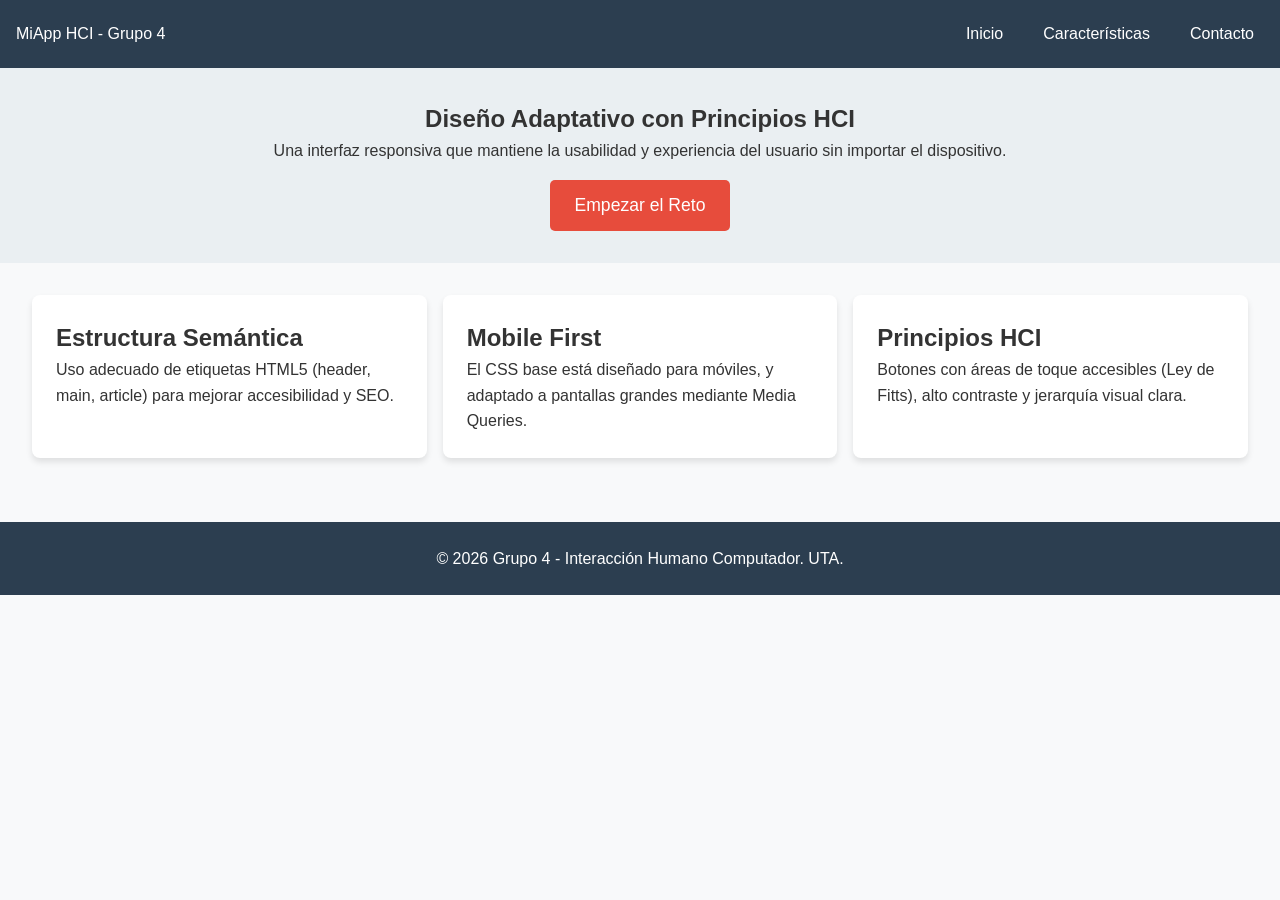
==== index.html @ d3c6aec3 "feat: implementacion inicial APE 5 - HTML semantico y CSS Mobile First" ====
<!DOCTYPE html>
<html lang="es">
<head>
    <meta charset="UTF-8">
    <meta name="viewport" content="width=device-width, initial-scale=1.0">
    <title>Ejemplo APE 5 - Interfaz Web</title>
    <link rel="stylesheet" href="css/styles.css">
</head>
<body>
    <header>
        <nav class="navbar">
            <div class="logo">MiApp HCI - Grupo 4</div>
            <ul class="nav-links">
                <li><a href="#inicio">Inicio</a></li>
                <li><a href="#caracteristicas">Características</a></li>
                <li><a href="#contacto">Contacto</a></li>
            </ul>
        </nav>
    </header>

    <main>
        <section id="inicio" class="hero">
            <h1>Diseño Adaptativo con Principios HCI</h1>
            <p>Una interfaz responsiva que mantiene la usabilidad y experiencia del usuario sin importar el dispositivo.</p>
            <button class="cta-button">Empezar el Reto</button>
        </section>

        <section id="caracteristicas" class="features">
            <article class="card">
                <h2>Estructura Semántica</h2>
                <p>Uso adecuado de etiquetas HTML5 (header, main, article) para mejorar accesibilidad y SEO.</p>
            </article>
            <article class="card">
                <h2>Mobile First</h2>
                <p>El CSS base está diseñado para móviles, y adaptado a pantallas grandes mediante Media Queries.</p>
            </article>
            <article class="card">
                <h2>Principios HCI</h2>
                <p>Botones con áreas de toque accesibles (Ley de Fitts), alto contraste y jerarquía visual clara.</p>
            </article>
        </section>
    </main>

    <footer>
        <p>&copy; 2026 Grupo 4 - Interacción Humano Computador. UTA.</p>
    </footer>
</body>
</html>
---- css/styles.css ----
/* Variables para mantener consistencia (HCI: prevención de errores y estándares) */
:root {
    --primary-color: #2c3e50;
    --accent-color: #e74c3c;
    --bg-color: #f8f9fa;
    --text-color: #333333;
    --card-bg: #ffffff;
    --spacing-unit: 1rem;
}

/* Reset básico */
* {
    margin: 0;
    padding: 0;
    box-sizing: border-box;
}

body {
    font-family: 'Segoe UI', Tahoma, Geneva, Verdana, sans-serif;
    background-color: var(--bg-color);
    color: var(--text-color);
    line-height: 1.6;
}

/* =========================================
   1. DISEÑO MOBILE FIRST (Resoluciones pequeñas)
   ========================================= */

header {
    background-color: var(--primary-color);
    color: white;
    padding: var(--spacing-unit);
}

.navbar {
    display: flex;
    flex-direction: column;
    align-items: center;
    gap: 10px;
}

.nav-links {
    list-style: none;
    display: flex;
    flex-direction: column;
    width: 100%;
    text-align: center;
}

.nav-links li {
    width: 100%;
}

.nav-links a {
    color: white;
    text-decoration: none;
    display: block;
    padding: 12px 0;
    /* HCI: Área de toque grande (Ley de Fitts) para dedos en móviles */
    border-bottom: 1px solid rgba(255,255,255,0.1);
}

.hero {
    text-align: center;
    padding: 2rem 1rem;
    background-color: #eaeff2;
}

.cta-button {
    background-color: var(--accent-color);
    color: white;
    border: none;
    padding: 15px 24px;
    font-size: 1.1rem;
    border-radius: 5px;
    cursor: pointer;
    margin-top: 1rem;
    /* HCI: Botón ancho en móvil para fácil acceso táctil */
    width: 100%; 
    transition: background-color 0.3s ease;
}

.cta-button:hover {
    background-color: #c0392b;
}

.features {
    display: flex;
    flex-direction: column;
    padding: 1rem;
    gap: 1rem;
}

.card {
    background-color: var(--card-bg);
    padding: 1.5rem;
    border-radius: 8px;
    box-shadow: 0 4px 6px rgba(0,0,0,0.1);
}

footer {
    text-align: center;
    padding: 1.5rem;
    background-color: var(--primary-color);
    color: white;
    margin-top: 2rem;
}

/* =========================================
   2. MEDIA QUERIES (Tablets y Desktop)
   ========================================= */

@media (min-width: 768px) {
    /* Cambio a disposición horizontal en Desktop */
    .navbar {
        flex-direction: row;
        justify-content: space-between;
    }

    .nav-links {
        flex-direction: row;
        width: auto;
        gap: 20px;
    }

    .nav-links a {
        border-bottom: none;
        padding: 5px 10px;
    }

    .features {
        flex-direction: row;
        justify-content: space-between;
        padding: 2rem;
    }

    .card {
        flex: 1; /* Distribución equitativa */
    }
    
    .cta-button {
        /* El botón ya no necesita ocupar todo el ancho con un mouse */
        width: auto; 
    }
}
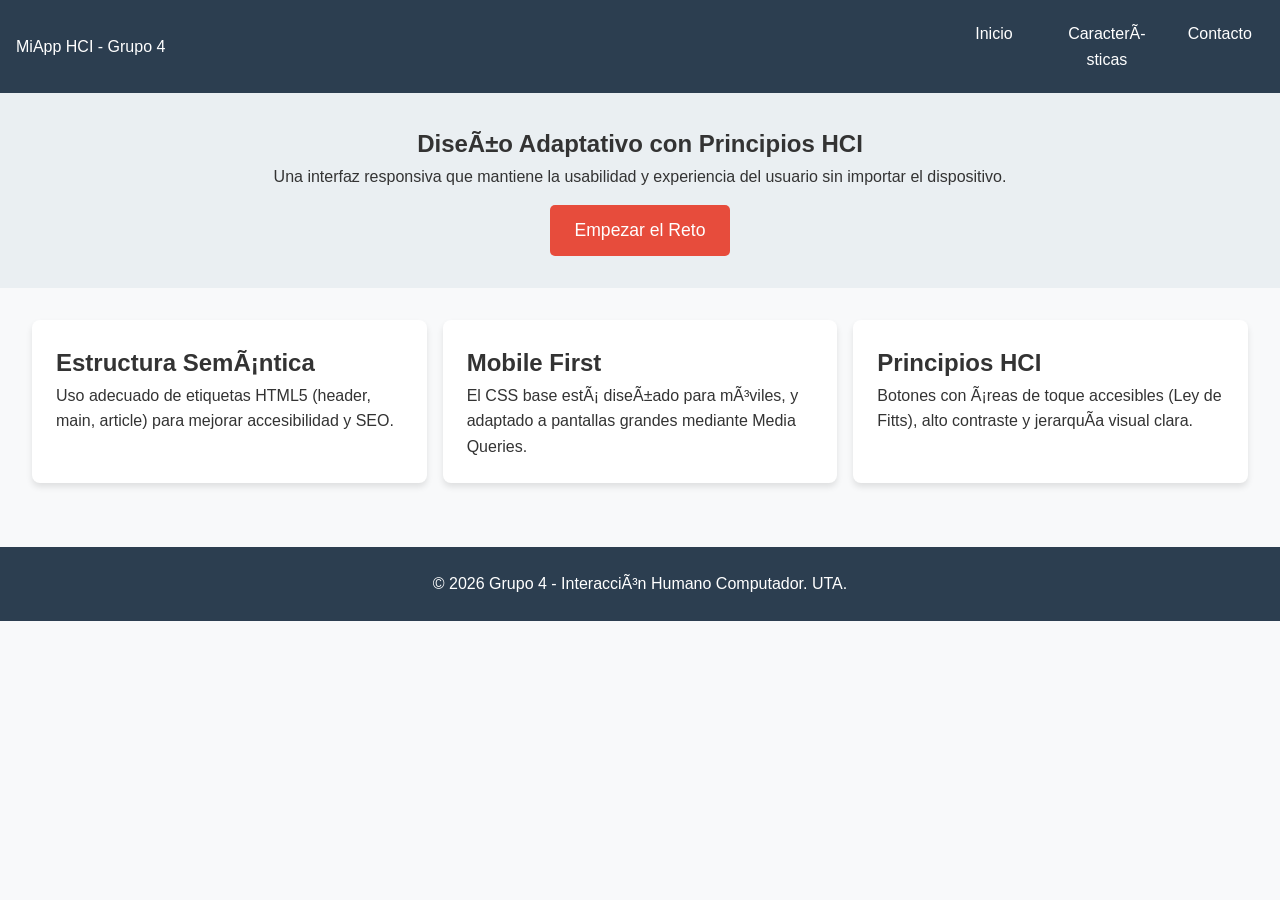
==== commit 431774bb: "docs: añadir documentacion interna sobre semantica HTML5" ====
--- a/index.html
+++ b/index.html
@@ -1,4 +1,4 @@
-<!DOCTYPE html>
+﻿<!DOCTYPE html>
 <html lang="es">
 <head>
     <meta charset="UTF-8">
@@ -7,42 +7,49 @@
     <link rel="stylesheet" href="css/styles.css">
 </head>
 <body>
+    <!-- Accesibilidad (IHC) -->
+    <a href="#inicio" class="sr-only" style="position:absolute; left:-10000px;">Ir al contenido principal</a>
     <header>
         <nav class="navbar">
             <div class="logo">MiApp HCI - Grupo 4</div>
             <ul class="nav-links">
                 <li><a href="#inicio">Inicio</a></li>
-                <li><a href="#caracteristicas">Características</a></li>
+                <li><a href="#caracteristicas">CaracterÃ­sticas</a></li>
                 <li><a href="#contacto">Contacto</a></li>
             </ul>
         </nav>
     </header>
 
-    <main>
+    <main role="main" aria-label="Contenido principal">
         <section id="inicio" class="hero">
-            <h1>Diseño Adaptativo con Principios HCI</h1>
+            <h1>DiseÃ±o Adaptativo con Principios HCI</h1>
             <p>Una interfaz responsiva que mantiene la usabilidad y experiencia del usuario sin importar el dispositivo.</p>
             <button class="cta-button">Empezar el Reto</button>
         </section>
 
         <section id="caracteristicas" class="features">
+            <!-- IHC: Se usa article para encapsular contenido independiente -->
+            <!-- IHC: Uso semántico de article -->
             <article class="card">
-                <h2>Estructura Semántica</h2>
+                <h2>Estructura SemÃ¡ntica</h2>
                 <p>Uso adecuado de etiquetas HTML5 (header, main, article) para mejorar accesibilidad y SEO.</p>
             </article>
+            <!-- IHC: Uso semántico de article -->
             <article class="card">
                 <h2>Mobile First</h2>
-                <p>El CSS base está diseñado para móviles, y adaptado a pantallas grandes mediante Media Queries.</p>
+                <p>El CSS base estÃ¡ diseÃ±ado para mÃ³viles, y adaptado a pantallas grandes mediante Media Queries.</p>
             </article>
+            <!-- IHC: Uso semántico de article -->
             <article class="card">
                 <h2>Principios HCI</h2>
-                <p>Botones con áreas de toque accesibles (Ley de Fitts), alto contraste y jerarquía visual clara.</p>
+                <p>Botones con Ã¡reas de toque accesibles (Ley de Fitts), alto contraste y jerarquÃ­a visual clara.</p>
             </article>
         </section>
     </main>
 
     <footer>
-        <p>&copy; 2026 Grupo 4 - Interacción Humano Computador. UTA.</p>
+        <p>&copy; 2026 Grupo 4 - InteracciÃ³n Humano Computador. UTA.</p>
     </footer>
 </body>
 </html>
+
--- a/css/styles.css
+++ b/css/styles.css
@@ -143,3 +143,10 @@
         width: auto; 
     }
 }
+
+/* HCI: Scroll suave para mejor experiencia */
+html { scroll-behavior: smooth; }
+
+/* IHC: Feedback visual */
+.card { transition: transform 0.2s ease, box-shadow 0.2s ease; }
+.card:hover { transform: translateY(-4px); box-shadow: 0 6px 12px rgba(0,0,0,0.15); }
